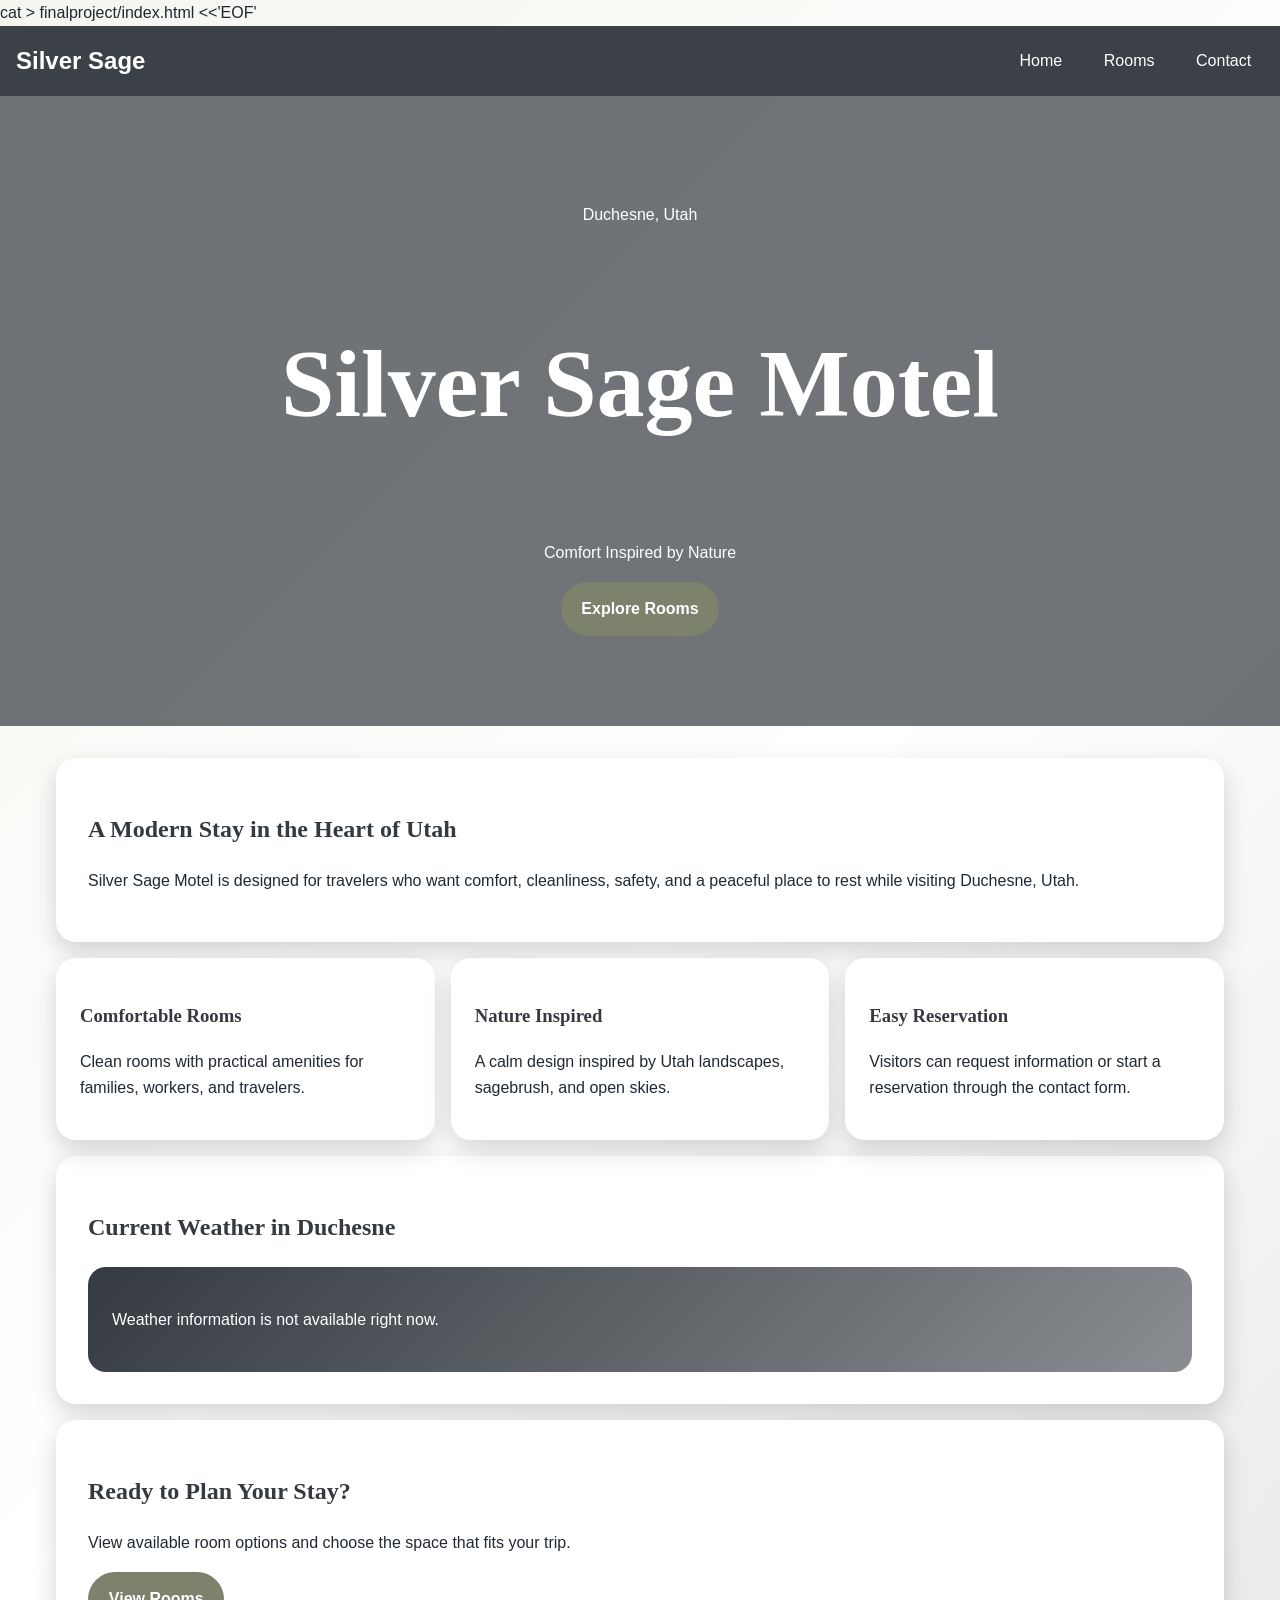
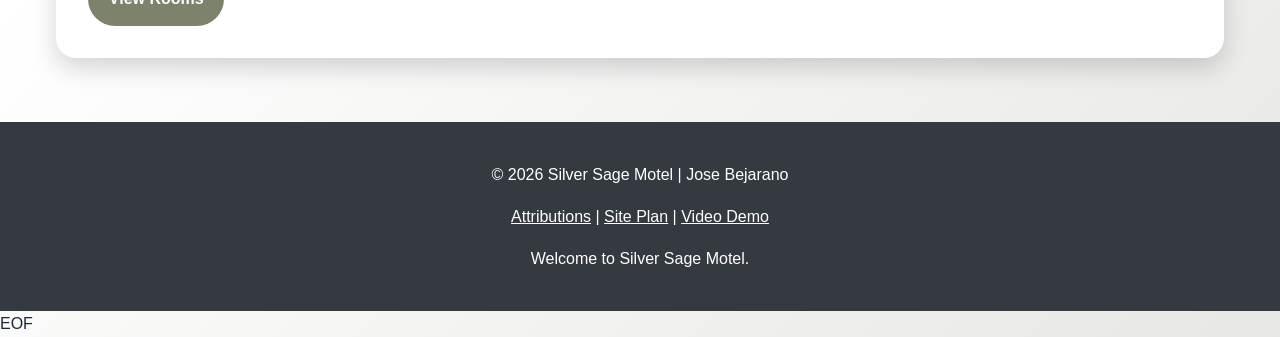
==== finalproject/index.html @ 6ceb5df0 "Add Silver Sage Motel styling" ====
cat > finalproject/index.html <<'EOF'
<!DOCTYPE html>
<html lang="en">
<head>
  <meta charset="UTF-8">
  <meta name="viewport" content="width=device-width, initial-scale=1.0">
  <meta name="author" content="Jose Bejarano">
  <meta name="description" content="Silver Sage Motel in Duchesne, Utah offers comfortable rooms, modern amenities, and a welcoming place to stay.">
  <meta property="og:title" content="Silver Sage Motel">
  <meta property="og:description" content="Comfort inspired by nature in Duchesne, Utah.">
  <meta property="og:type" content="website">
  <title>Silver Sage Motel | Home</title>
  <link rel="stylesheet" href="styles/styles.css">
  <script type="module" src="scripts/main.js"></script>
  <script type="module" src="scripts/weather.js"></script>
</head>
<body>
  <header>
    <nav class="navbar">
      <a class="logo" href="index.html">Silver Sage</a>
      <button id="menu-button" aria-label="Open navigation menu">☰</button>
      <ul id="nav-menu">
        <li><a href="index.html" class="active">Home</a></li>
        <li><a href="rooms.html">Rooms</a></li>
        <li><a href="contact.html">Contact</a></li>
      </ul>
    </nav>

    <section class="hero">
      <div class="hero-text">
        <p class="eyebrow">Duchesne, Utah</p>
        <h1>Silver Sage Motel</h1>
        <p>Comfort Inspired by Nature</p>
        <a class="button" href="rooms.html">Explore Rooms</a>
      </div>
    </section>
  </header>

  <main>
    <section class="intro">
      <h2>A Modern Stay in the Heart of Utah</h2>
      <p>
        Silver Sage Motel is designed for travelers who want comfort, cleanliness,
        safety, and a peaceful place to rest while visiting Duchesne, Utah.
      </p>
    </section>

    <section class="cards">
      <article>
        <h3>Comfortable Rooms</h3>
        <p>Clean rooms with practical amenities for families, workers, and travelers.</p>
      </article>
      <article>
        <h3>Nature Inspired</h3>
        <p>A calm design inspired by Utah landscapes, sagebrush, and open skies.</p>
      </article>
      <article>
        <h3>Easy Reservation</h3>
        <p>Visitors can request information or start a reservation through the contact form.</p>
      </article>
    </section>

    <section class="weather-section">
      <h2>Current Weather in Duchesne</h2>
      <div id="weather-card" class="weather-card">
        Loading weather...
      </div>
    </section>

    <section class="cta">
      <h2>Ready to Plan Your Stay?</h2>
      <p>View available room options and choose the space that fits your trip.</p>
      <a class="button" href="rooms.html">View Rooms</a>
    </section>
  </main>

  <footer>
    <p>&copy; <span id="year"></span> Silver Sage Motel | Jose Bejarano</p>
    <p><a href="attributions.html">Attributions</a> | <a href="siteplan.html">Site Plan</a> | <a href="#">Video Demo</a></p>
    <p id="visit-message"></p>
  </footer>
</body>
</html>
EOF
---- finalproject/styles/styles.css ----
:root {
  --silver: #8a8d91;
  --charcoal: #343a40;
  --sage: #7c826b;
  --warm: #f5f5f0;
  --white: #ffffff;
  --text: #1f2933;
  --muted: #5f6670;
  --shadow: rgba(20, 25, 30, 0.18);
}

* {
  box-sizing: border-box;
}

body {
  margin: 0;
  font-family: Arial, sans-serif;
  color: var(--text);
  background: linear-gradient(135deg, var(--warm), #ffffff, #e7e8e4);
  line-height: 1.6;
}

img {
  max-width: 100%;
  display: block;
}

h1,
h2,
h3 {
  font-family: Georgia, serif;
  color: var(--charcoal);
}

.navbar {
  background: rgba(52, 58, 64, 0.96);
  color: white;
  display: flex;
  justify-content: space-between;
  align-items: center;
  padding: 1rem;
}

.logo {
  font-size: 1.5rem;
  text-decoration: none;
  color: white;
  font-weight: bold;
}

#menu-button {
  background: var(--sage);
  color: white;
  border: none;
  padding: .5rem .8rem;
  border-radius: 8px;
  cursor: pointer;
}

#nav-menu {
  display: none;
  list-style: none;
  padding: 0;
  margin: 0;
}

#nav-menu.open {
  display: flex;
  flex-direction: column;
}

#nav-menu a {
  color: white;
  text-decoration: none;
  padding: .8rem;
}

.hero {
  min-height: 70vh;
  background:
  linear-gradient(rgba(52,58,64,.7),rgba(52,58,64,.7)),
  url("https://images.unsplash.com/photo-1500530855697-b586d89ba3ee?auto=format&fit=crop&w=1400&q=80");
  background-size: cover;
  background-position: center;
  display: grid;
  place-items: center;
  text-align: center;
  color: white;
  padding: 2rem;
}

.hero h1 {
  color: white;
  font-size: clamp(3rem, 8vw, 6rem);
}

.button {
  background: var(--sage);
  color: white;
  padding: .9rem 1.3rem;
  border-radius: 999px;
  text-decoration: none;
  font-weight: bold;
  display: inline-block;
}

main {
  max-width: 1200px;
  margin: auto;
  padding: 1rem;
}

.intro,
.page-title,
.weather-section,
.cta,
.confirmation-card {
  background: white;
  padding: 2rem;
  border-radius: 20px;
  margin: 1rem 0;
  box-shadow: 0 10px 25px var(--shadow);
}

.cards {
  display: grid;
  gap: 1rem;
}

.cards article {
  background: white;
  padding: 1.5rem;
  border-radius: 20px;
  box-shadow: 0 10px 25px var(--shadow);
}

.weather-card {
  background: linear-gradient(135deg,var(--charcoal),var(--silver));
  color: white;
  padding: 1.5rem;
  border-radius: 18px;
}

.room-grid {
  display: grid;
  gap: 1rem;
}

.room-card {
  background: white;
  border-radius: 20px;
  overflow: hidden;
  box-shadow: 0 10px 25px var(--shadow);
}

.room-card img {
  width: 100%;
  height: 240px;
  object-fit: cover;
}

.room-card-content {
  padding: 1rem;
}

.room-actions {
  display: flex;
  gap: .5rem;
  flex-wrap: wrap;
}

.save-button {
  background: var(--charcoal);
  color: white;
  border: none;
  padding: .8rem 1rem;
  border-radius: 999px;
  cursor: pointer;
}

.filter-box {
  background: white;
  padding: 1rem;
  border-radius: 18px;
  margin: 1rem 0;
}

.contact-layout {
  display: grid;
  gap: 1rem;
}

.contact-form,
.contact-card {
  background: white;
  padding: 1.5rem;
  border-radius: 20px;
  box-shadow: 0 10px 25px var(--shadow);
}

input,
select,
textarea {
  width: 100%;
  padding: .8rem;
  margin-bottom: 1rem;
  border-radius: 10px;
  border: 1px solid #ccc;
}

dialog {
  border: none;
  border-radius: 20px;
  width: min(700px,90%);
}

dialog::backdrop {
  background: rgba(0,0,0,.6);
}

footer {
  background: var(--charcoal);
  color: white;
  text-align: center;
  padding: 1.5rem;
  margin-top: 2rem;
}

footer a {
  color: white;
}

@media (min-width: 768px) {

  #menu-button {
    display: none;
  }

  #nav-menu {
    display: flex;
    gap: 1rem;
  }

  .cards {
    grid-template-columns: repeat(3,1fr);
  }

  .room-grid {
    grid-template-columns: repeat(2,1fr);
  }

  .contact-layout {
    grid-template-columns: 2fr 1fr;
  }
}

@media (min-width: 1100px) {

  .room-grid {
    grid-template-columns: repeat(3,1fr);
  }
}
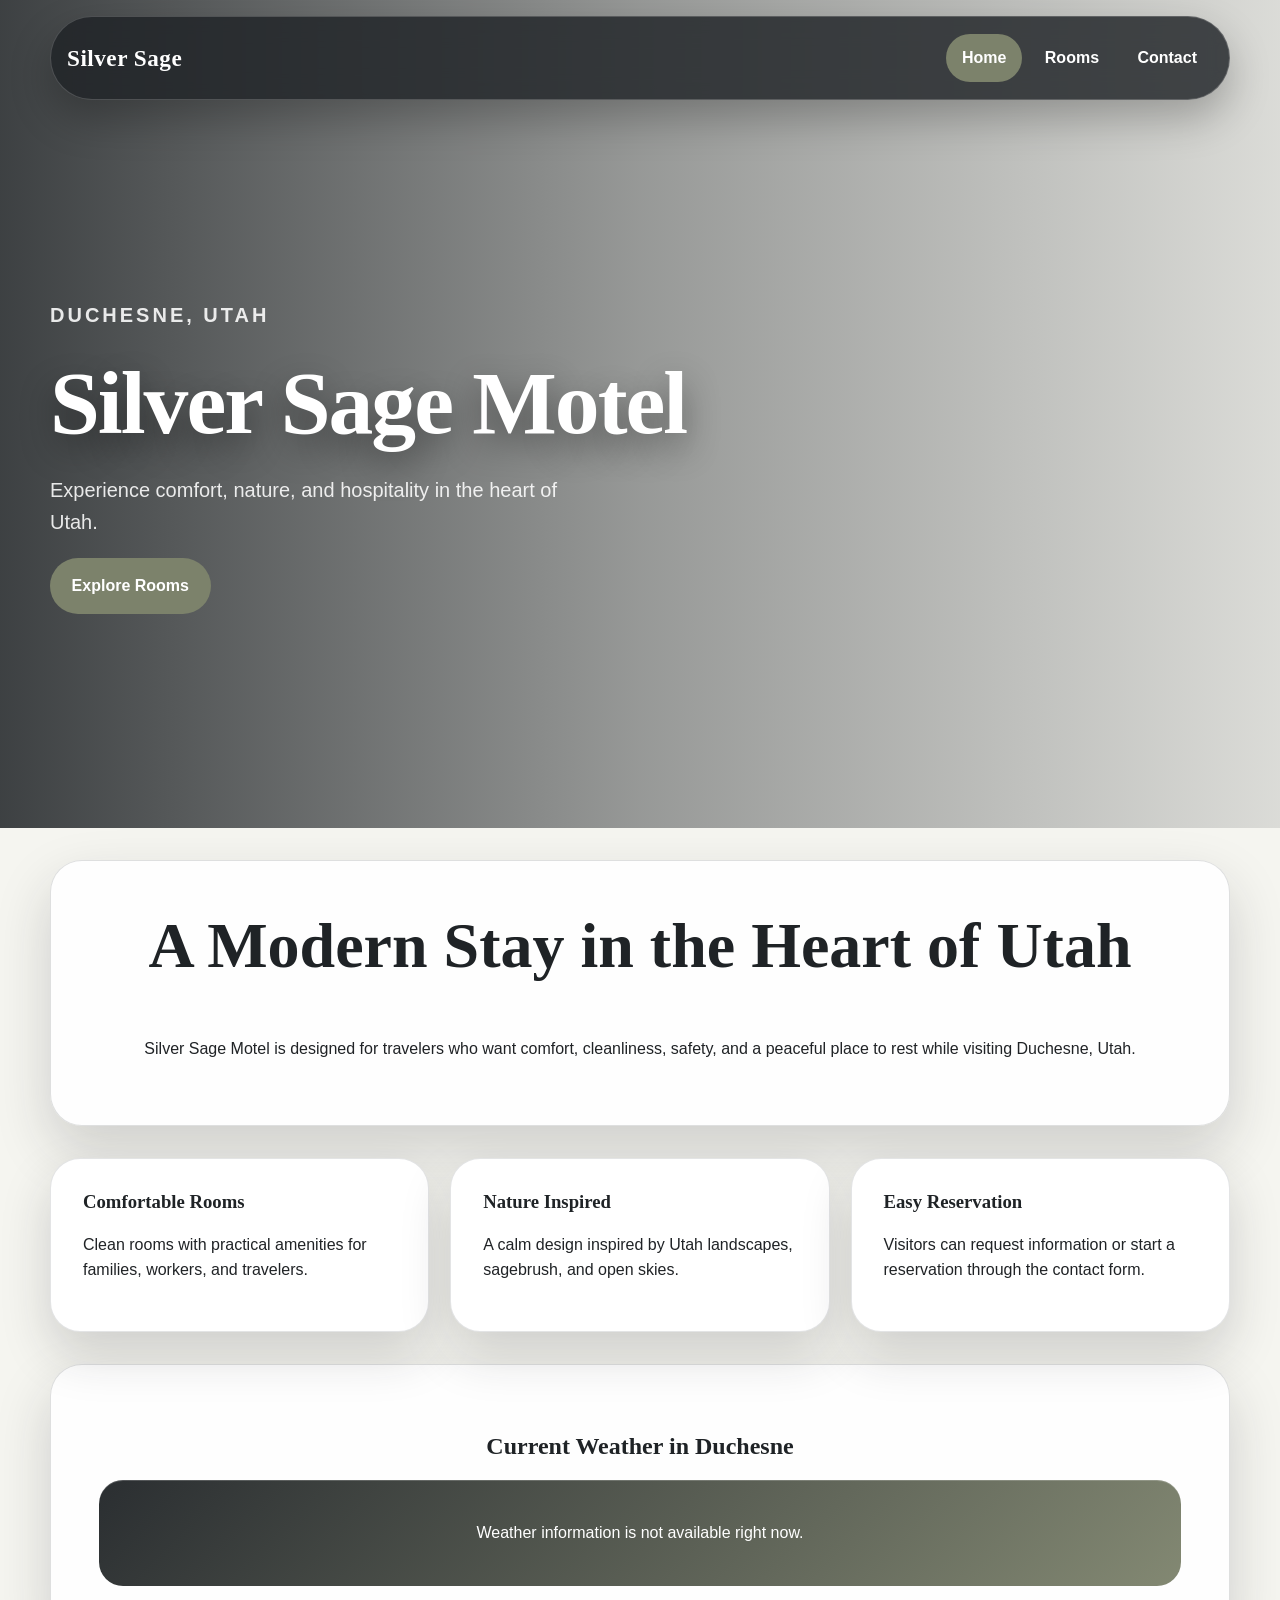
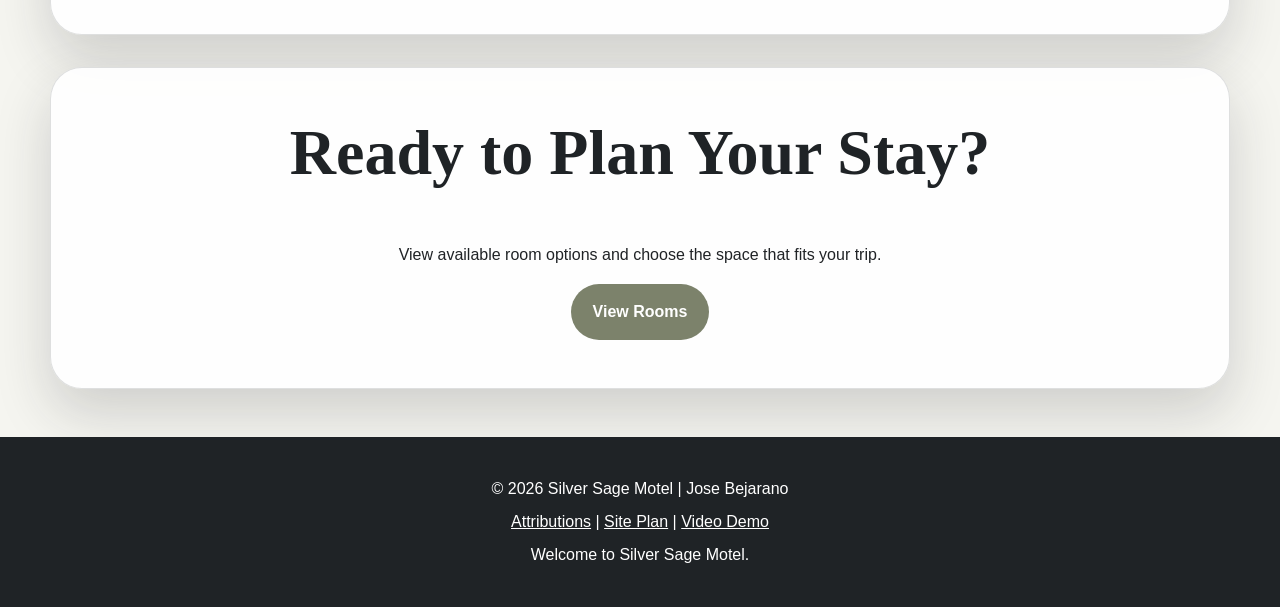
==== commit 3b0e6cb7: "Improve Silver Sage homepage design" ====
--- a/finalproject/index.html
+++ b/finalproject/index.html
@@ -1,4 +1,3 @@
-cat > finalproject/index.html <<'EOF'
 <!DOCTYPE html>
 <html lang="en">
 <head>
@@ -10,15 +9,19 @@
   <meta property="og:description" content="Comfort inspired by nature in Duchesne, Utah.">
   <meta property="og:type" content="website">
   <title>Silver Sage Motel | Home</title>
+  <link rel="icon" href="favicon.ico">
   <link rel="stylesheet" href="styles/styles.css">
   <script type="module" src="scripts/main.js"></script>
   <script type="module" src="scripts/weather.js"></script>
 </head>
+
 <body>
   <header>
     <nav class="navbar">
-      <a class="logo" href="index.html">Silver Sage</a>
+      <a class="logo text-logo" href="index.html">Silver Sage</a>
+
       <button id="menu-button" aria-label="Open navigation menu">☰</button>
+
       <ul id="nav-menu">
         <li><a href="index.html" class="active">Home</a></li>
         <li><a href="rooms.html">Rooms</a></li>
@@ -28,9 +31,10 @@
 
     <section class="hero">
       <div class="hero-text">
+        <img src="images/logo-transparent.png" alt="Silver Sage Motel Logo" class="hero-logo">
         <p class="eyebrow">Duchesne, Utah</p>
         <h1>Silver Sage Motel</h1>
-        <p>Comfort Inspired by Nature</p>
+        <p>Experience comfort, nature, and hospitality in the heart of Utah.</p>
         <a class="button" href="rooms.html">Explore Rooms</a>
       </div>
     </section>
@@ -50,10 +54,12 @@
         <h3>Comfortable Rooms</h3>
         <p>Clean rooms with practical amenities for families, workers, and travelers.</p>
       </article>
+
       <article>
         <h3>Nature Inspired</h3>
         <p>A calm design inspired by Utah landscapes, sagebrush, and open skies.</p>
       </article>
+
       <article>
         <h3>Easy Reservation</h3>
         <p>Visitors can request information or start a reservation through the contact form.</p>
@@ -76,9 +82,12 @@
 
   <footer>
     <p>&copy; <span id="year"></span> Silver Sage Motel | Jose Bejarano</p>
-    <p><a href="attributions.html">Attributions</a> | <a href="siteplan.html">Site Plan</a> | <a href="#">Video Demo</a></p>
+    <p>
+      <a href="attributions.html">Attributions</a> |
+      <a href="siteplan.html">Site Plan</a> |
+      <a href="#">Video Demo</a>
+    </p>
     <p id="visit-message"></p>
   </footer>
 </body>
-</html>
-EOF+</html>
--- a/finalproject/styles/styles.css
+++ b/finalproject/styles/styles.css
@@ -1,12 +1,15 @@
 :root {
+  --charcoal: #1f2326;
+  --soft-charcoal: #343a40;
   --silver: #8a8d91;
-  --charcoal: #343a40;
+  --light-silver: #d9dcde;
   --sage: #7c826b;
+  --deep-sage: #5f6653;
   --warm: #f5f5f0;
   --white: #ffffff;
-  --text: #1f2933;
-  --muted: #5f6670;
-  --shadow: rgba(20, 25, 30, 0.18);
+  --text: #202326;
+  --muted: #687078;
+  --shadow: rgba(31, 35, 38, 0.18);
 }
 
 * {
@@ -17,7 +20,7 @@
   margin: 0;
   font-family: Arial, sans-serif;
   color: var(--text);
-  background: linear-gradient(135deg, var(--warm), #ffffff, #e7e8e4);
+  background: var(--warm);
   line-height: 1.6;
 }
 
@@ -31,84 +34,146 @@
 h3 {
   font-family: Georgia, serif;
   color: var(--charcoal);
+  line-height: 1.15;
+}
+
+a {
+  color: inherit;
 }
 
 .navbar {
-  background: rgba(52, 58, 64, 0.96);
+  width: min(1180px, calc(100% - 2rem));
+  position: fixed;
+  top: 1rem;
+  left: 50%;
+  transform: translateX(-50%);
+  z-index: 50;
+  background: rgba(31, 35, 38, 0.82);
+  backdrop-filter: blur(14px);
   color: white;
   display: flex;
+  align-items: center;
   justify-content: space-between;
-  align-items: center;
-  padding: 1rem;
+  padding: 0.85rem 1rem;
+  border: 1px solid rgba(255,255,255,0.18);
+  border-radius: 999px;
+  box-shadow: 0 18px 40px rgba(0,0,0,0.25);
 }
 
 .logo {
-  font-size: 1.5rem;
+  font-family: Georgia, serif;
+  font-size: 1.35rem;
+  font-weight: 700;
   text-decoration: none;
-  color: white;
-  font-weight: bold;
+  letter-spacing: 0.5px;
 }
 
 #menu-button {
   background: var(--sage);
   color: white;
   border: none;
-  padding: .5rem .8rem;
-  border-radius: 8px;
+  padding: 0.45rem 0.75rem;
+  border-radius: 999px;
+  font-size: 1.25rem;
   cursor: pointer;
 }
 
 #nav-menu {
   display: none;
   list-style: none;
-  padding: 0;
+  padding: 0.5rem;
   margin: 0;
+  position: absolute;
+  top: 4.2rem;
+  right: 0;
+  background: rgba(31, 35, 38, 0.96);
+  border-radius: 22px;
+  box-shadow: 0 24px 50px rgba(0,0,0,0.35);
 }
 
 #nav-menu.open {
-  display: flex;
-  flex-direction: column;
+  display: block;
 }
 
 #nav-menu a {
+  display: block;
   color: white;
   text-decoration: none;
-  padding: .8rem;
+  padding: 0.85rem 1.25rem;
+  border-radius: 999px;
+  font-weight: 600;
+}
+
+#nav-menu a:hover,
+#nav-menu a.active {
+  background: var(--sage);
 }
 
 .hero {
-  min-height: 70vh;
+  min-height: 92vh;
   background:
-  linear-gradient(rgba(52,58,64,.7),rgba(52,58,64,.7)),
-  url("https://images.unsplash.com/photo-1500530855697-b586d89ba3ee?auto=format&fit=crop&w=1400&q=80");
+    linear-gradient(90deg, rgba(31,35,38,0.86), rgba(31,35,38,0.44), rgba(31,35,38,0.12)),
+    url("https://images.unsplash.com/photo-1445019980597-93fa8acb246c?auto=format&fit=crop&w=1600&q=80");
   background-size: cover;
   background-position: center;
-  display: grid;
-  place-items: center;
-  text-align: center;
-  color: white;
-  padding: 2rem;
+  display: flex;
+  align-items: center;
+  padding: 7rem 1.2rem 3rem;
+}
+
+.hero-text {
+  width: min(1180px, 100%);
+  margin: 0 auto;
+  color: white;
 }
 
 .hero h1 {
   color: white;
-  font-size: clamp(3rem, 8vw, 6rem);
-}
-
-.button {
+  font-size: clamp(3.3rem, 9vw, 7rem);
+  max-width: 850px;
+  margin: 0;
+  letter-spacing: -2px;
+  text-shadow: 0 14px 35px rgba(0,0,0,0.45);
+}
+
+.hero p {
+  max-width: 560px;
+  font-size: 1.25rem;
+  color: rgba(255,255,255,0.88);
+}
+
+.eyebrow,
+.room-type {
+  color: var(--light-silver);
+  text-transform: uppercase;
+  letter-spacing: 3px;
+  font-size: 0.8rem;
+  font-weight: 700;
+}
+
+.button,
+.save-button {
+  display: inline-block;
   background: var(--sage);
   color: white;
-  padding: .9rem 1.3rem;
+  border: none;
+  text-decoration: none;
+  padding: 0.95rem 1.35rem;
   border-radius: 999px;
-  text-decoration: none;
-  font-weight: bold;
-  display: inline-block;
+  font-weight: 700;
+  cursor: pointer;
+  transition: transform 0.2s ease, background 0.2s ease;
+}
+
+.button:hover,
+.save-button:hover {
+  transform: translateY(-2px);
+  background: var(--deep-sage);
 }
 
 main {
-  max-width: 1200px;
-  margin: auto;
-  padding: 1rem;
+  width: min(1180px, calc(100% - 2rem));
+  margin: 0 auto;
 }
 
 .intro,
@@ -116,148 +181,260 @@
 .weather-section,
 .cta,
 .confirmation-card {
+  background: rgba(255,255,255,0.9);
+  margin: 2rem 0;
+  padding: clamp(1.4rem, 4vw, 3rem);
+  border-radius: 32px;
+  box-shadow: 0 24px 55px var(--shadow);
+  border: 1px solid rgba(138,141,145,0.28);
+}
+
+.intro,
+.page-title,
+.cta,
+.weather-section {
+  text-align: center;
+}
+
+.intro h2,
+.page-title h1,
+.cta h2 {
+  font-size: clamp(2rem, 5vw, 4rem);
+  margin-top: 0;
+}
+
+.cards,
+.room-grid,
+.contact-layout {
+  display: grid;
+  gap: 1.3rem;
+}
+
+.cards article,
+.room-card,
+.contact-form,
+.contact-card {
   background: white;
+  border-radius: 30px;
+  box-shadow: 0 22px 50px var(--shadow);
+  border: 1px solid rgba(138,141,145,0.24);
+  overflow: hidden;
+}
+
+.cards article {
   padding: 2rem;
-  border-radius: 20px;
-  margin: 1rem 0;
-  box-shadow: 0 10px 25px var(--shadow);
-}
-
-.cards {
-  display: grid;
-  gap: 1rem;
-}
-
-.cards article {
-  background: white;
+  transition: transform 0.25s ease;
+}
+
+.cards article:hover,
+.room-card:hover {
+  transform: translateY(-6px);
+}
+
+.cards h3,
+.room-card h2 {
+  margin-top: 0;
+}
+
+.weather-card {
+  background:
+    linear-gradient(135deg, rgba(31,35,38,0.95), rgba(124,130,107,0.95));
+  color: white;
   padding: 1.5rem;
-  border-radius: 20px;
-  box-shadow: 0 10px 25px var(--shadow);
-}
-
-.weather-card {
-  background: linear-gradient(135deg,var(--charcoal),var(--silver));
-  color: white;
-  padding: 1.5rem;
-  border-radius: 18px;
-}
-
-.room-grid {
-  display: grid;
-  gap: 1rem;
-}
-
-.room-card {
-  background: white;
-  border-radius: 20px;
-  overflow: hidden;
-  box-shadow: 0 10px 25px var(--shadow);
-}
-
-.room-card img {
-  width: 100%;
-  height: 240px;
-  object-fit: cover;
-}
-
-.room-card-content {
-  padding: 1rem;
-}
-
-.room-actions {
-  display: flex;
-  gap: .5rem;
-  flex-wrap: wrap;
-}
-
-.save-button {
-  background: var(--charcoal);
-  color: white;
-  border: none;
-  padding: .8rem 1rem;
-  border-radius: 999px;
-  cursor: pointer;
+  border-radius: 24px;
+  box-shadow: inset 0 1px 0 rgba(255,255,255,0.18);
+}
+
+.weather-card p {
+  color: white;
 }
 
 .filter-box {
   background: white;
   padding: 1rem;
-  border-radius: 18px;
-  margin: 1rem 0;
-}
-
-.contact-layout {
-  display: grid;
-  gap: 1rem;
+  border-radius: 22px;
+  margin: 1.3rem 0;
+  box-shadow: 0 14px 30px rgba(31,35,38,0.12);
+  border: 1px solid rgba(138,141,145,0.2);
+}
+
+select,
+input,
+textarea {
+  width: 100%;
+  padding: 0.9rem 1rem;
+  border: 1px solid rgba(138,141,145,0.45);
+  border-radius: 16px;
+  font: inherit;
+  background: white;
+  margin: 0.35rem 0 1rem;
+}
+
+label {
+  font-weight: 700;
+  color: var(--charcoal);
+}
+
+.room-card img {
+  width: 100%;
+  height: 260px;
+  object-fit: cover;
+}
+
+.room-card-content {
+  padding: 1.35rem;
+}
+
+.room-card ul {
+  padding-left: 1.2rem;
+}
+
+.room-actions {
+  display: flex;
+  gap: 0.75rem;
+  flex-wrap: wrap;
+}
+
+.save-button {
+  background: var(--charcoal);
 }
 
 .contact-form,
 .contact-card {
-  background: white;
-  padding: 1.5rem;
-  border-radius: 20px;
-  box-shadow: 0 10px 25px var(--shadow);
-}
-
-input,
-select,
-textarea {
-  width: 100%;
-  padding: .8rem;
-  margin-bottom: 1rem;
-  border-radius: 10px;
-  border: 1px solid #ccc;
+  padding: 2rem;
 }
 
 dialog {
   border: none;
-  border-radius: 20px;
-  width: min(700px,90%);
+  border-radius: 30px;
+  width: min(760px, 92%);
+  box-shadow: 0 30px 90px rgba(0,0,0,0.45);
+  padding: 1.5rem;
 }
 
 dialog::backdrop {
-  background: rgba(0,0,0,.6);
+  background: rgba(0,0,0,0.68);
+  backdrop-filter: blur(3px);
+}
+
+#modal-content img {
+  border-radius: 22px;
+  width: 100%;
+  max-height: 420px;
+  object-fit: cover;
 }
 
 footer {
   background: var(--charcoal);
   color: white;
   text-align: center;
-  padding: 1.5rem;
-  margin-top: 2rem;
+  padding: 2rem 1rem;
+  margin-top: 3rem;
 }
 
 footer a {
   color: white;
 }
 
-@media (min-width: 768px) {
-
+footer p {
+  margin: 0.45rem 0;
+}
+
+@media (min-width: 760px) {
   #menu-button {
     display: none;
   }
 
   #nav-menu {
     display: flex;
-    gap: 1rem;
+    position: static;
+    background: transparent;
+    box-shadow: none;
+    padding: 0;
+    gap: 0.4rem;
+  }
+
+  #nav-menu a {
+    padding: 0.7rem 1rem;
   }
 
   .cards {
-    grid-template-columns: repeat(3,1fr);
+    grid-template-columns: repeat(3, 1fr);
   }
 
   .room-grid {
-    grid-template-columns: repeat(2,1fr);
+    grid-template-columns: repeat(2, 1fr);
   }
 
   .contact-layout {
-    grid-template-columns: 2fr 1fr;
-  }
-}
-
-@media (min-width: 1100px) {
-
+    grid-template-columns: 1.7fr 1fr;
+    align-items: start;
+  }
+}
+
+@media (min-width: 1080px) {
   .room-grid {
-    grid-template-columns: repeat(3,1fr);
-  }
-}+    grid-template-columns: repeat(3, 1fr);
+  }
+}
+.navbar .logo {
+  width: 150px !important;
+  height: 55px !important;
+  display: flex !important;
+  align-items: center !important;
+  overflow: hidden !important;
+}
+
+.navbar .logo img {
+  width: 150px !important;
+  height: auto !important;
+  max-height: 55px !important;
+  object-fit: contain !important;
+  background: white;
+  padding: 4px;
+  border-radius: 10px;
+}
+/* Professional logo adjustments */
+.text-logo {
+  color: white;
+  font-family: Georgia, serif;
+  font-size: 1.45rem;
+  font-weight: 700;
+  letter-spacing: 0.5px;
+}
+
+.hero-logo {
+  width: min(240px, 70vw);
+  height: auto;
+  background: rgba(255, 255, 255, 0.92);
+  padding: 0.8rem 1rem;
+  border-radius: 22px;
+  margin-bottom: 1.2rem;
+  box-shadow: 0 20px 50px rgba(0,0,0,0.28);
+}
+
+.hero h1 {
+  font-size: clamp(2.9rem, 7vw, 5.6rem);
+}
+/* Hide large hero logo for cleaner premium design */
+.hero-logo {
+  display: none;
+}
+.hero-logo {
+  width: 180px;
+  height: auto;
+  margin-bottom: 1rem;
+  opacity: 0.95;
+  filter: drop-shadow(0 10px 20px rgba(0,0,0,.4));
+}
+.hero-logo {
+  display: block !important;
+  width: 180px !important;
+  height: auto !important;
+  margin-bottom: 1rem !important;
+  opacity: 0.95 !important;
+  filter: drop-shadow(0 10px 20px rgba(0,0,0,.4)) !important;
+}
+.hero-logo {
+  display: none !important;
+}
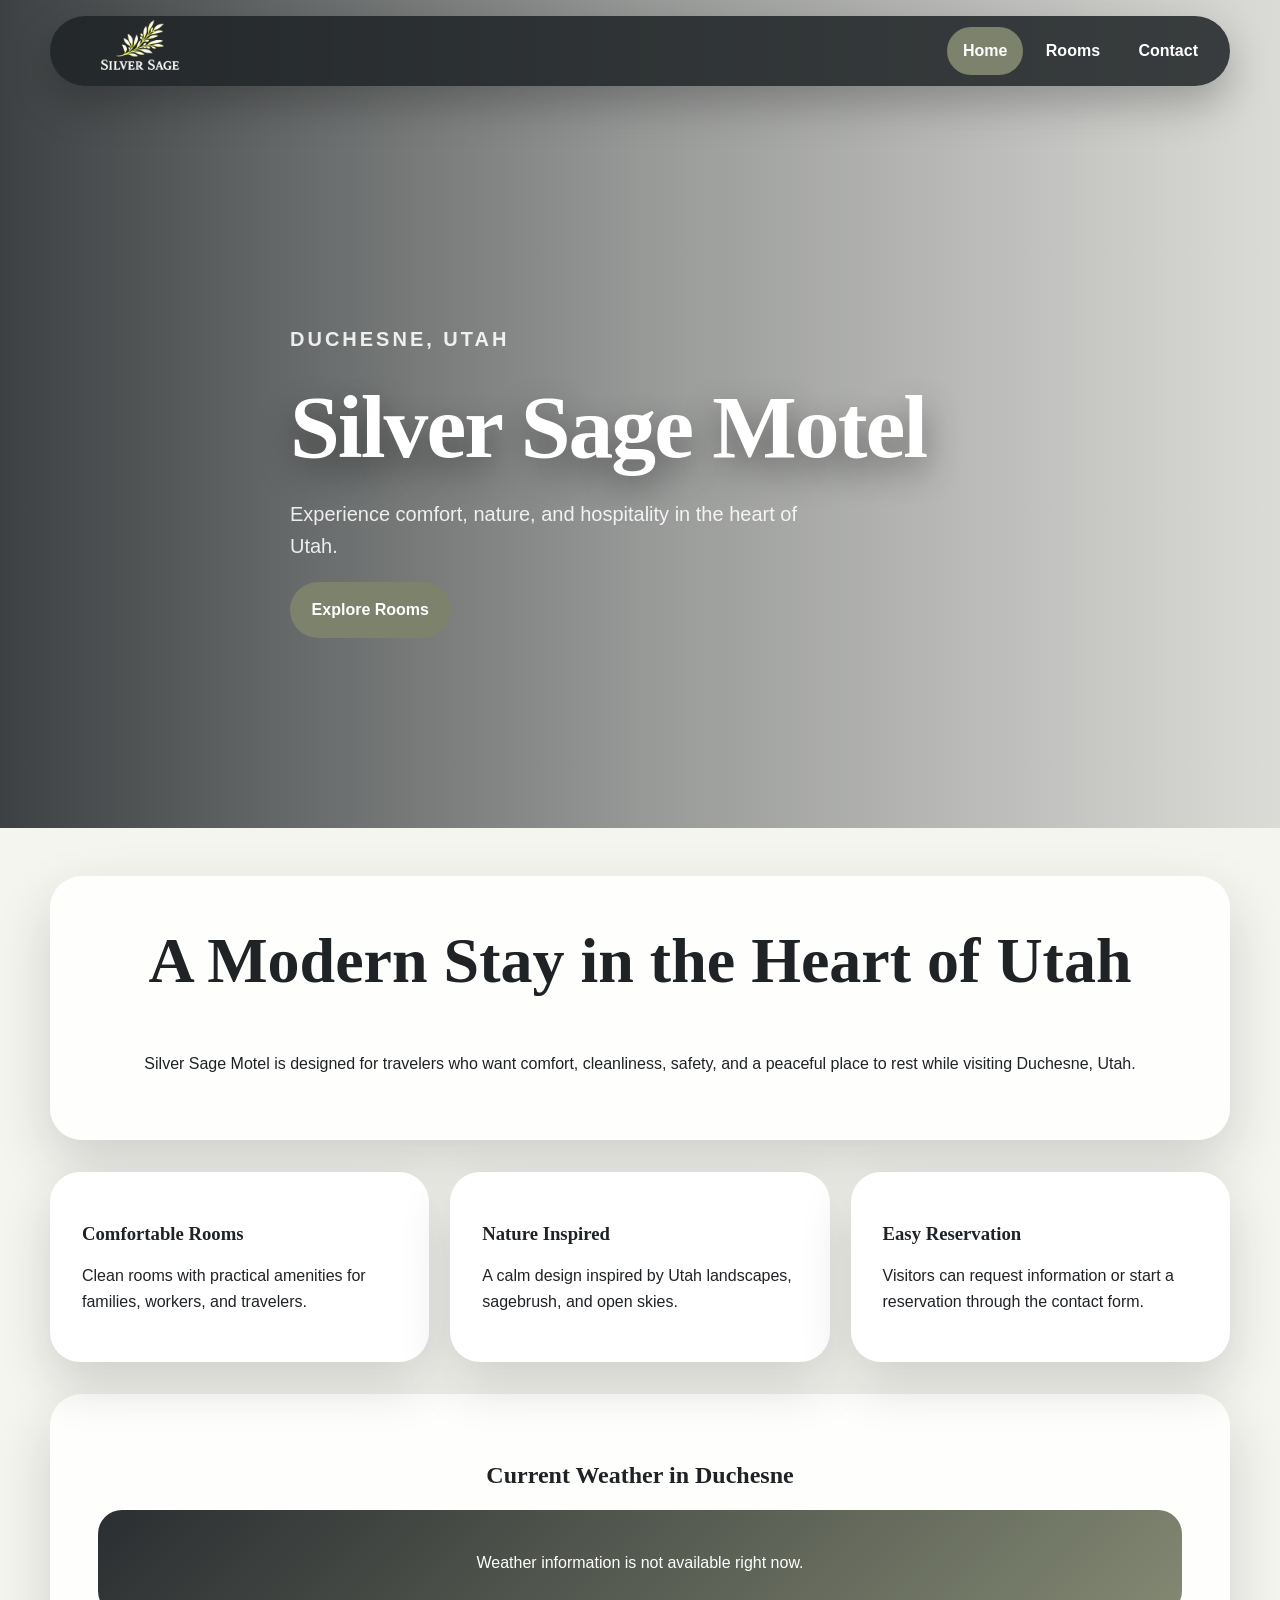
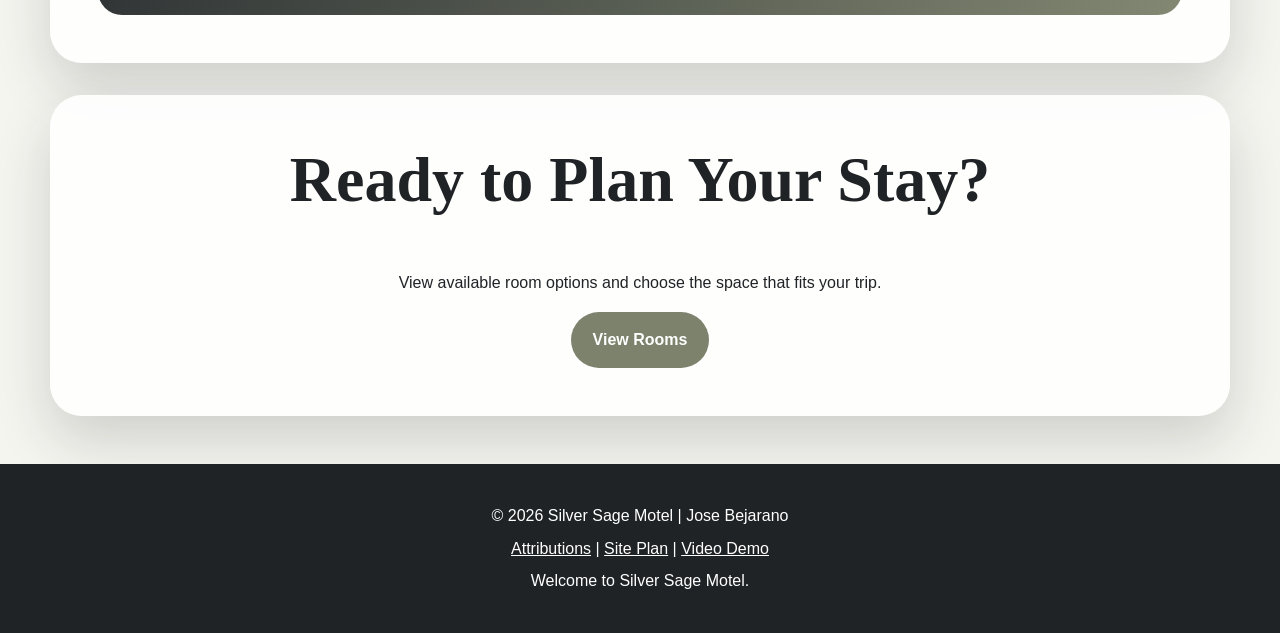
==== commit 091ab90e: "Final project updates" ====
--- a/finalproject/index.html
+++ b/finalproject/index.html
@@ -18,7 +18,9 @@
 <body>
   <header>
     <nav class="navbar">
-      <a class="logo text-logo" href="index.html">Silver Sage</a>
+      <a class="logo" href="index.html">
+        <img src="images/logo-transparent.png" alt="Silver Sage Motel Logo">
+      </a>
 
       <button id="menu-button" aria-label="Open navigation menu">☰</button>
 
@@ -31,7 +33,6 @@
 
     <section class="hero">
       <div class="hero-text">
-        <img src="images/logo-transparent.png" alt="Silver Sage Motel Logo" class="hero-logo">
         <p class="eyebrow">Duchesne, Utah</p>
         <h1>Silver Sage Motel</h1>
         <p>Experience comfort, nature, and hospitality in the heart of Utah.</p>
--- a/finalproject/styles/styles.css
+++ b/finalproject/styles/styles.css
@@ -1,14 +1,12 @@
 :root {
   --charcoal: #1f2326;
-  --soft-charcoal: #343a40;
-  --silver: #8a8d91;
-  --light-silver: #d9dcde;
   --sage: #7c826b;
   --deep-sage: #5f6653;
   --warm: #f5f5f0;
   --white: #ffffff;
   --text: #202326;
   --muted: #687078;
+  --light-silver: #d9dcde;
   --shadow: rgba(31, 35, 38, 0.18);
 }
 
@@ -48,21 +46,21 @@
   left: 50%;
   transform: translateX(-50%);
   z-index: 50;
-  background: rgba(31, 35, 38, 0.82);
-  backdrop-filter: blur(14px);
+  background: rgba(31, 35, 38, 0.86);
   color: white;
   display: flex;
   align-items: center;
   justify-content: space-between;
   padding: 0.85rem 1rem;
-  border: 1px solid rgba(255,255,255,0.18);
   border-radius: 999px;
   box-shadow: 0 18px 40px rgba(0,0,0,0.25);
 }
 
-.logo {
+.logo,
+.text-logo {
+  color: white;
   font-family: Georgia, serif;
-  font-size: 1.35rem;
+  font-size: 1.45rem;
   font-weight: 700;
   text-decoration: none;
   letter-spacing: 0.5px;
@@ -88,7 +86,6 @@
   right: 0;
   background: rgba(31, 35, 38, 0.96);
   border-radius: 22px;
-  box-shadow: 0 24px 50px rgba(0,0,0,0.35);
 }
 
 #nav-menu.open {
@@ -127,9 +124,13 @@
   color: white;
 }
 
+.hero-logo {
+  display: none;
+}
+
 .hero h1 {
   color: white;
-  font-size: clamp(3.3rem, 9vw, 7rem);
+  font-size: clamp(2.9rem, 7vw, 5.6rem);
   max-width: 850px;
   margin: 0;
   letter-spacing: -2px;
@@ -162,12 +163,10 @@
   border-radius: 999px;
   font-weight: 700;
   cursor: pointer;
-  transition: transform 0.2s ease, background 0.2s ease;
 }
 
 .button:hover,
 .save-button:hover {
-  transform: translateY(-2px);
   background: var(--deep-sage);
 }
 
@@ -186,7 +185,6 @@
   padding: clamp(1.4rem, 4vw, 3rem);
   border-radius: 32px;
   box-shadow: 0 24px 55px var(--shadow);
-  border: 1px solid rgba(138,141,145,0.28);
 }
 
 .intro,
@@ -217,13 +215,11 @@
   background: white;
   border-radius: 30px;
   box-shadow: 0 22px 50px var(--shadow);
-  border: 1px solid rgba(138,141,145,0.24);
   overflow: hidden;
 }
 
 .cards article {
   padding: 2rem;
-  transition: transform 0.25s ease;
 }
 
 .cards article:hover,
@@ -231,22 +227,28 @@
   transform: translateY(-6px);
 }
 
-.cards h3,
-.room-card h2 {
-  margin-top: 0;
-}
-
-.weather-card {
-  background:
-    linear-gradient(135deg, rgba(31,35,38,0.95), rgba(124,130,107,0.95));
-  color: white;
-  padding: 1.5rem;
-  border-radius: 24px;
-  box-shadow: inset 0 1px 0 rgba(255,255,255,0.18);
-}
-
-.weather-card p {
-  color: white;
+.room-card img {
+  width: 100%;
+  height: 260px;
+  object-fit: cover;
+}
+
+.room-card-content {
+  padding: 1.35rem;
+}
+
+.room-card ul {
+  padding-left: 1.2rem;
+}
+
+.room-actions {
+  display: flex;
+  gap: 0.75rem;
+  flex-wrap: wrap;
+}
+
+.save-button {
+  background: var(--charcoal);
 }
 
 .filter-box {
@@ -255,7 +257,17 @@
   border-radius: 22px;
   margin: 1.3rem 0;
   box-shadow: 0 14px 30px rgba(31,35,38,0.12);
-  border: 1px solid rgba(138,141,145,0.2);
+}
+
+.weather-card {
+  background: linear-gradient(135deg, rgba(31,35,38,0.95), rgba(124,130,107,0.95));
+  color: white;
+  padding: 1.5rem;
+  border-radius: 24px;
+}
+
+.weather-card p {
+  color: white;
 }
 
 select,
@@ -275,30 +287,6 @@
   color: var(--charcoal);
 }
 
-.room-card img {
-  width: 100%;
-  height: 260px;
-  object-fit: cover;
-}
-
-.room-card-content {
-  padding: 1.35rem;
-}
-
-.room-card ul {
-  padding-left: 1.2rem;
-}
-
-.room-actions {
-  display: flex;
-  gap: 0.75rem;
-  flex-wrap: wrap;
-}
-
-.save-button {
-  background: var(--charcoal);
-}
-
 .contact-form,
 .contact-card {
   padding: 2rem;
@@ -314,7 +302,6 @@
 
 dialog::backdrop {
   background: rgba(0,0,0,0.68);
-  backdrop-filter: blur(3px);
 }
 
 #modal-content img {
@@ -349,7 +336,6 @@
     display: flex;
     position: static;
     background: transparent;
-    box-shadow: none;
     padding: 0;
     gap: 0.4rem;
   }
@@ -377,64 +363,173 @@
     grid-template-columns: repeat(3, 1fr);
   }
 }
+/* Premium Contact Page */
+.contact-layout {
+  margin-top: 2rem;
+}
+
+.contact-form,
+.contact-card {
+  background: rgba(255, 255, 255, 0.94);
+  border: 1px solid rgba(124, 130, 107, 0.25);
+  box-shadow: 0 28px 70px rgba(31, 35, 38, 0.16);
+}
+
+.contact-form {
+  position: relative;
+}
+
+.contact-form::before {
+  content: "Reservation Inquiry";
+  display: block;
+  font-family: Georgia, serif;
+  font-size: 2rem;
+  font-weight: 700;
+  color: var(--charcoal);
+  margin-bottom: 1.5rem;
+}
+
+.contact-card {
+  background:
+    linear-gradient(rgba(31,35,38,.82), rgba(31,35,38,.82)),
+    url("https://images.unsplash.com/photo-1445019980597-93fa8acb246c?auto=format&fit=crop&w=900&q=80");
+  background-size: cover;
+  background-position: center;
+  color: white;
+}
+
+.contact-card h2,
+.contact-card p,
+.contact-card strong {
+  color: white;
+}
+
+.contact-card h2 {
+  font-size: 2rem;
+}
+
+input,
+textarea {
+  transition: border-color .2s ease, box-shadow .2s ease;
+}
+
+input:focus,
+textarea:focus,
+select:focus {
+  outline: none;
+  border-color: var(--sage);
+  box-shadow: 0 0 0 4px rgba(124,130,107,.18);
+}
+
+.contact-form .button {
+  width: 100%;
+  margin-top: .5rem;
+}
+.page-title h1 {
+  font-size: clamp(2.5rem, 5vw, 4.5rem) !important;
+  margin-bottom: .5rem;
+}
+
+.page-title p {
+  font-size: 1.1rem;
+  color: var(--muted);
+}
+/* Premium Hero Logo */
+
+.hero-logo {
+  display: block !important;
+  width: 450px !important;
+  height: auto !important;
+  margin-bottom: 2rem !important;
+  opacity: 1 !important;
+
+  filter:
+    brightness(2.5)
+    contrast(1.5)
+    drop-shadow(0 0 20px rgba(255,255,255,.7))
+    drop-shadow(0 0 40px rgba(255,255,255,.4));
+}
+
+.hero-text {
+  max-width: 700px;
+}
+/* Navbar Logo */
 .navbar .logo {
-  width: 150px !important;
-  height: 55px !important;
   display: flex !important;
   align-items: center !important;
-  overflow: hidden !important;
+  justify-content: center !important;
+  width: 220px !important;
+  height: 60px !important;
 }
 
 .navbar .logo img {
-  width: 150px !important;
-  height: auto !important;
-  max-height: 55px !important;
-  object-fit: contain !important;
-  background: white;
-  padding: 4px;
-  border-radius: 10px;
-}
-/* Professional logo adjustments */
-.text-logo {
-  color: white;
-  font-family: Georgia, serif;
-  font-size: 1.45rem;
-  font-weight: 700;
-  letter-spacing: 0.5px;
-}
-
-.hero-logo {
-  width: min(240px, 70vw);
+  width: 190px;
   height: auto;
-  background: rgba(255, 255, 255, 0.92);
-  padding: 0.8rem 1rem;
-  border-radius: 22px;
-  margin-bottom: 1.2rem;
-  box-shadow: 0 20px 50px rgba(0,0,0,0.28);
-}
-
-.hero h1 {
-  font-size: clamp(2.9rem, 7vw, 5.6rem);
-}
-/* Hide large hero logo for cleaner premium design */
-.hero-logo {
-  display: none;
-}
-.hero-logo {
-  width: 180px;
-  height: auto;
-  margin-bottom: 1rem;
-  opacity: 0.95;
-  filter: drop-shadow(0 10px 20px rgba(0,0,0,.4));
-}
+  display: block;
+  filter: brightness(2.3) contrast(1.4);
+}
+
+/* Hero Logo */
 .hero-logo {
   display: block !important;
+  width: 330px !important;
+  height: auto !important;
+  margin-bottom: 1.5rem !important;
+  opacity: 1 !important;
+  filter:
+    brightness(2.5)
+    contrast(1.5)
+    drop-shadow(0 0 20px rgba(255,255,255,.7));
+}
+/* ===== FIX NAVBAR OVERLAP ===== */
+
+.hero {
+  padding-top: 10rem !important;
+}
+
+.page-title {
+  margin-top: 8rem !important;
+}
+
+.intro {
+  margin-top: 3rem !important;
+}
+
+/* ===== SMALLER NAVBAR ===== */
+
+.navbar {
+  padding: 0.45rem 1rem !important;
+  min-height: 70px !important;
+}
+
+.navbar .logo {
+  display: flex !important;
+  align-items: center !important;
+  justify-content: center !important;
+  width: 150px !important;
+  height: 50px !important;
+}
+
+.navbar .logo img {
   width: 180px !important;
   height: auto !important;
+  display: block !important;
+  filter: brightness(2.3) contrast(1.4);
+}
+
+/* ===== CLEAN PAGE TITLES ===== */
+
+.page-title h1 {
+  font-size: clamp(2.5rem, 5vw, 4.5rem) !important;
+  margin-top: 0 !important;
   margin-bottom: 1rem !important;
-  opacity: 0.95 !important;
-  filter: drop-shadow(0 10px 20px rgba(0,0,0,.4)) !important;
-}
-.hero-logo {
-  display: none !important;
-}
+}
+
+.page-title p {
+  font-size: 1.1rem !important;
+  color: var(--muted) !important;
+}
+.navbar {
+  padding: 0.45rem 1rem !important;
+  min-height: 70px !important;
+}
